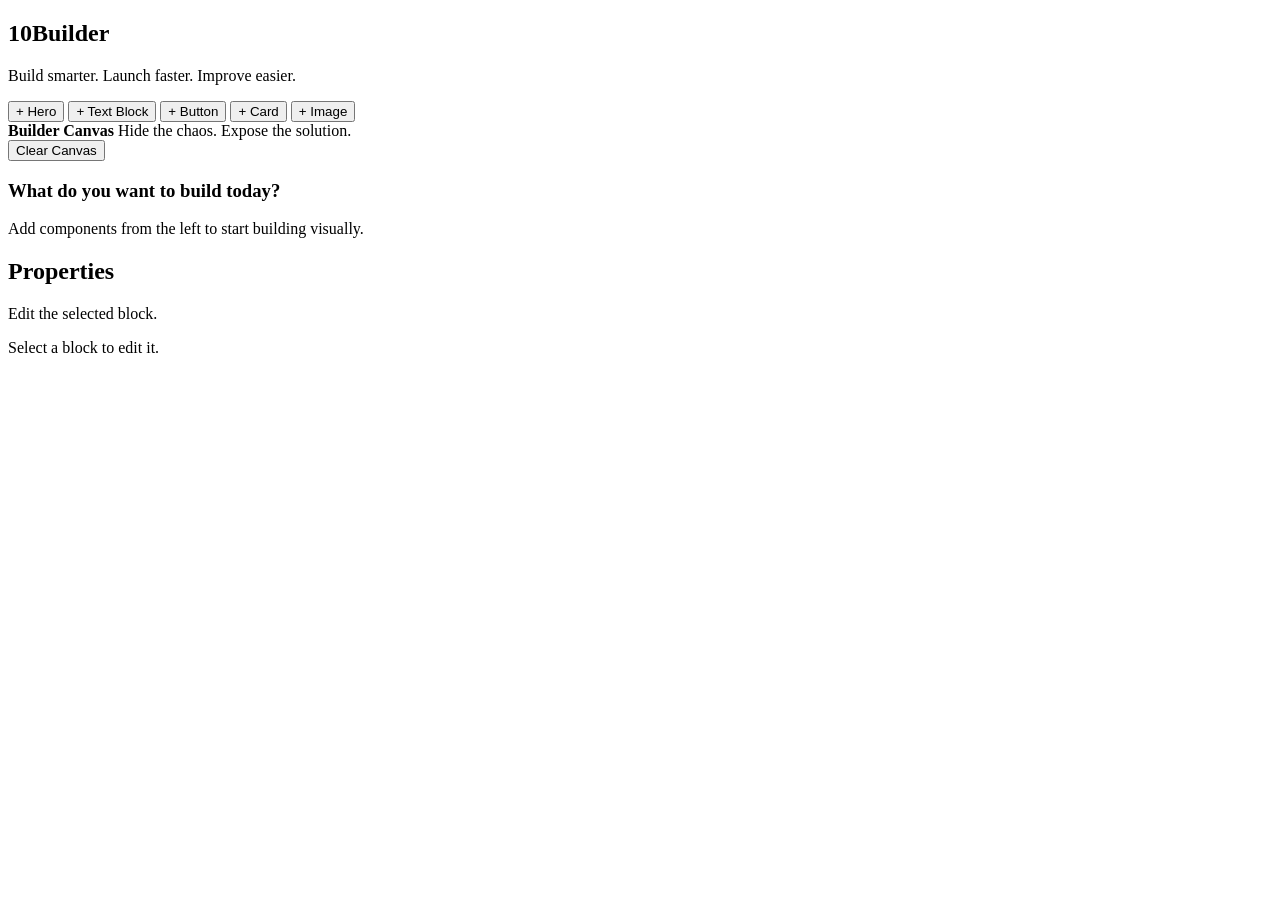
==== index.html @ 731b29c5 "Create index.html" ====
<!DOCTYPE html>
<html lang="en">
<head>
  <meta charset="UTF-8" />
  <meta name="viewport" content="width=device-width, initial-scale=1.0" />
  <title>10Builder</title>
  <link rel="stylesheet" href="styles.css" />
</head>
<body>
  <div class="app-shell">
    <aside class="sidebar left">
      <div class="panel-header">
        <h2>10Builder</h2>
        <p>Build smarter. Launch faster. Improve easier.</p>
      </div>

      <div class="component-list">
        <button class="component-btn" data-type="hero">+ Hero</button>
        <button class="component-btn" data-type="text">+ Text Block</button>
        <button class="component-btn" data-type="button">+ Button</button>
        <button class="component-btn" data-type="card">+ Card</button>
        <button class="component-btn" data-type="image">+ Image</button>
      </div>
    </aside>

    <main class="canvas-wrap">
      <div class="topbar">
        <div>
          <strong>Builder Canvas</strong>
          <span class="muted">Hide the chaos. Expose the solution.</span>
        </div>
        <button id="clear-canvas" class="danger-btn">Clear Canvas</button>
      </div>

      <section id="canvas" class="canvas empty">
        <div class="empty-state">
          <h3>What do you want to build today?</h3>
          <p>Add components from the left to start building visually.</p>
        </div>
      </section>
    </main>

    <aside class="sidebar right">
      <div class="panel-header">
        <h2>Properties</h2>
        <p>Edit the selected block.</p>
      </div>

      <div id="properties-panel" class="properties-panel">
        <p class="muted">Select a block to edit it.</p>
      </div>
    </aside>
  </div>

  <script src="app.js"></script>
</body>
</html>
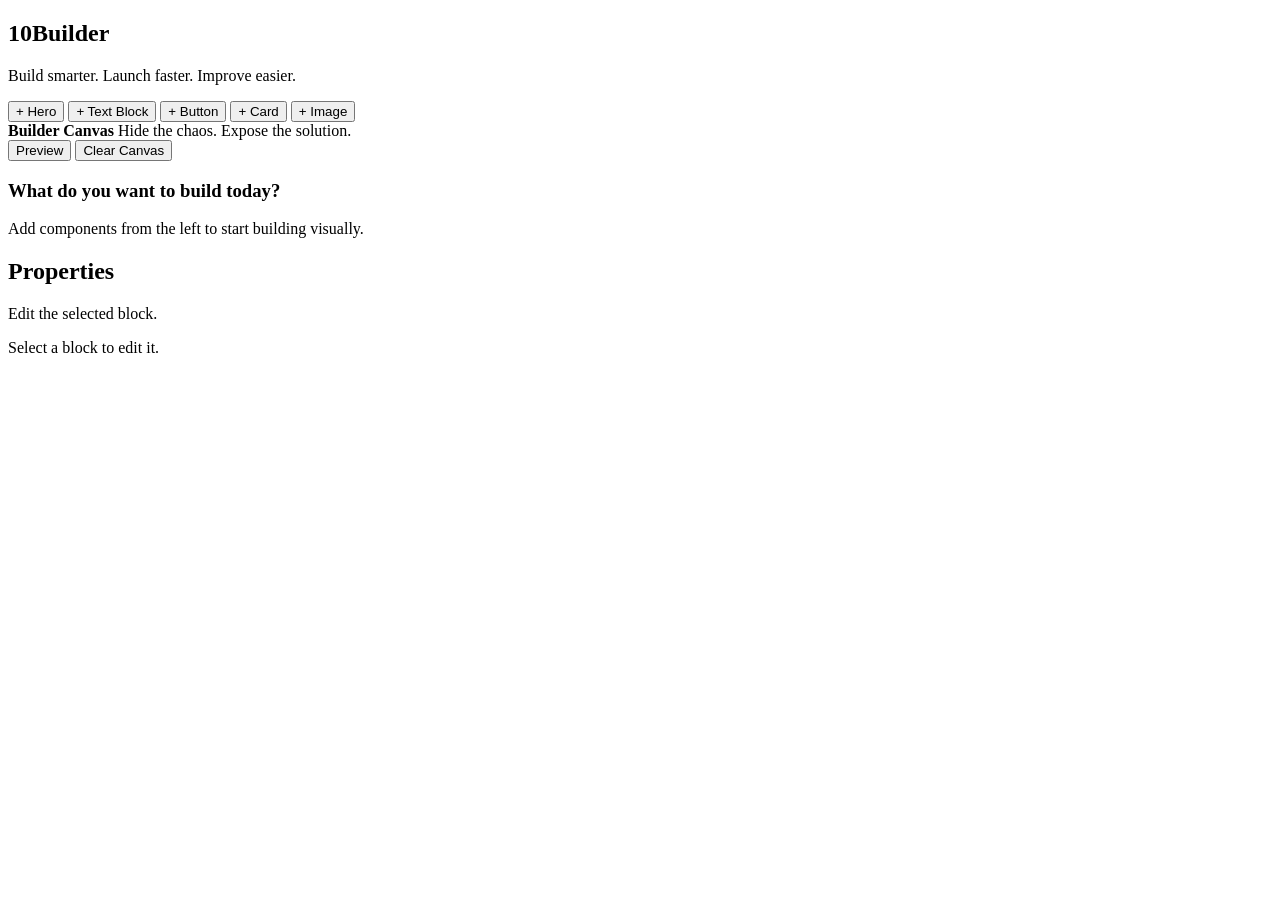
==== commit 775b36e3: "Update index.html" ====
--- a/index.html
+++ b/index.html
@@ -7,7 +7,7 @@
   <link rel="stylesheet" href="styles.css" />
 </head>
 <body>
-  <div class="app-shell">
+  <div class="app-shell" id="app-shell">
     <aside class="sidebar left">
       <div class="panel-header">
         <h2>10Builder</h2>
@@ -29,7 +29,11 @@
           <strong>Builder Canvas</strong>
           <span class="muted">Hide the chaos. Expose the solution.</span>
         </div>
-        <button id="clear-canvas" class="danger-btn">Clear Canvas</button>
+
+        <div class="topbar-actions">
+          <button id="preview-toggle" class="action-btn secondary-btn">Preview</button>
+          <button id="clear-canvas" class="danger-btn">Clear Canvas</button>
+        </div>
       </div>
 
       <section id="canvas" class="canvas empty">
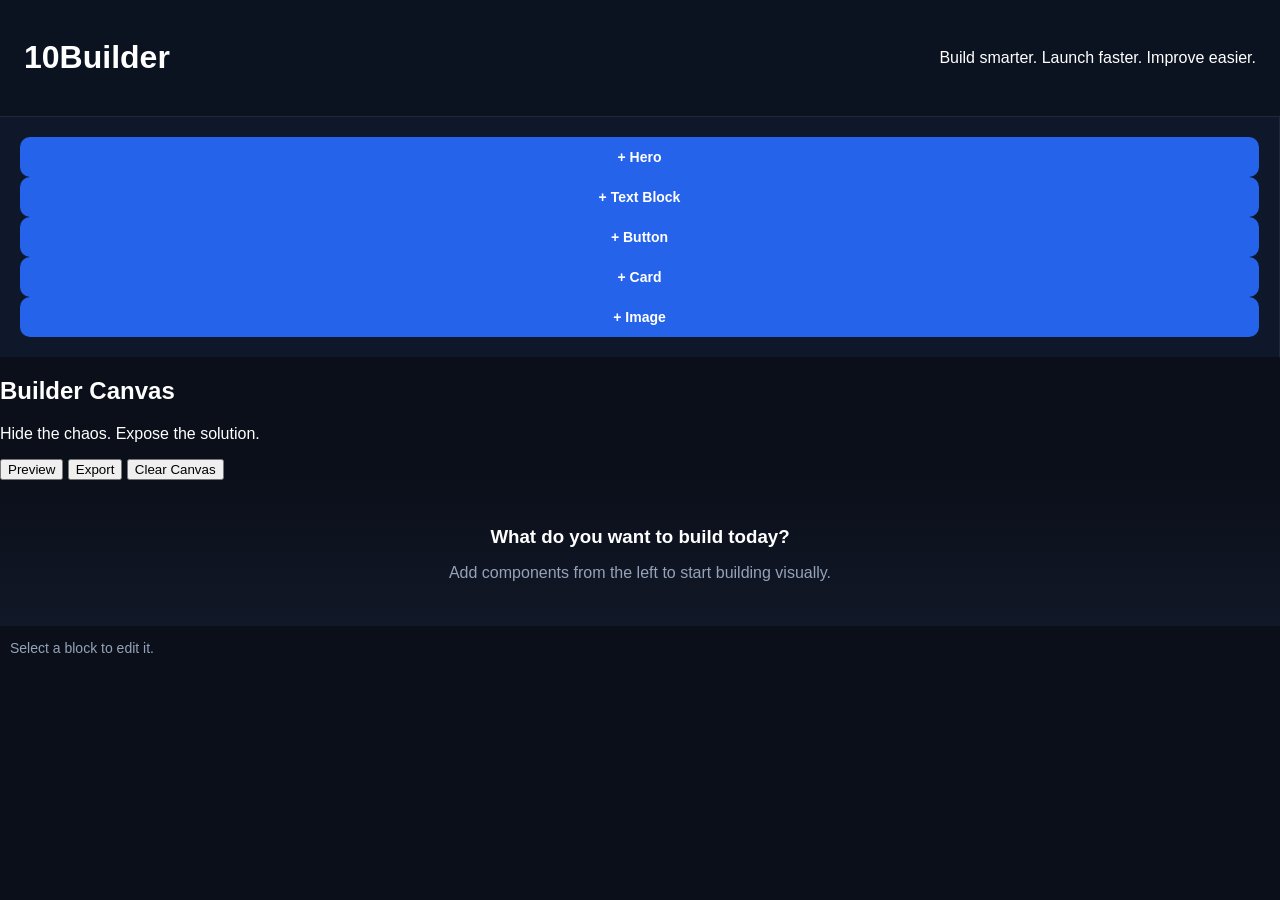
==== commit 61ccd96f: "Update index.html" ====
--- a/index.html
+++ b/index.html
@@ -2,60 +2,56 @@
 <html lang="en">
 <head>
   <meta charset="UTF-8" />
-  <meta name="viewport" content="width=device-width, initial-scale=1.0" />
+  <meta name="viewport" content="width=device-width, initial-scale=1.0"/>
   <title>10Builder</title>
-  <link rel="stylesheet" href="styles.css" />
+
+  <link rel="stylesheet" href="style.css">
+
 </head>
+
 <body>
-  <div class="app-shell" id="app-shell">
-    <aside class="sidebar left">
-      <div class="panel-header">
-        <h2>10Builder</h2>
-        <p>Build smarter. Launch faster. Improve easier.</p>
-      </div>
 
-      <div class="component-list">
-        <button class="component-btn" data-type="hero">+ Hero</button>
-        <button class="component-btn" data-type="text">+ Text Block</button>
-        <button class="component-btn" data-type="button">+ Button</button>
-        <button class="component-btn" data-type="card">+ Card</button>
-        <button class="component-btn" data-type="image">+ Image</button>
-      </div>
+<div id="app-shell">
+
+  <header class="topbar">
+    <h1>10Builder</h1>
+    <p>Build smarter. Launch faster. Improve easier.</p>
+  </header>
+
+  <div class="builder">
+
+    <aside class="sidebar">
+      <button class="component-btn" data-type="hero">+ Hero</button>
+      <button class="component-btn" data-type="text">+ Text Block</button>
+      <button class="component-btn" data-type="button">+ Button</button>
+      <button class="component-btn" data-type="card">+ Card</button>
+      <button class="component-btn" data-type="image">+ Image</button>
     </aside>
 
-    <main class="canvas-wrap">
-      <div class="topbar">
-        <div>
-          <strong>Builder Canvas</strong>
-          <span class="muted">Hide the chaos. Expose the solution.</span>
-        </div>
+    <main class="canvas-wrapper">
 
-        <div class="topbar-actions">
-          <button id="preview-toggle" class="action-btn secondary-btn">Preview</button>
-          <button id="clear-canvas" class="danger-btn">Clear Canvas</button>
+      <div class="canvas-header">
+        <h2>Builder Canvas</h2>
+        <p>Hide the chaos. Expose the solution.</p>
+
+        <div class="actions">
+          <button id="preview-toggle">Preview</button>
+          <button id="export-site" class="primary">Export</button>
+          <button id="clear-canvas" class="danger">Clear Canvas</button>
         </div>
       </div>
 
-      <section id="canvas" class="canvas empty">
-        <div class="empty-state">
-          <h3>What do you want to build today?</h3>
-          <p>Add components from the left to start building visually.</p>
-        </div>
-      </section>
+      <div id="canvas" class="canvas"></div>
+
     </main>
 
-    <aside class="sidebar right">
-      <div class="panel-header">
-        <h2>Properties</h2>
-        <p>Edit the selected block.</p>
-      </div>
+    <aside id="properties-panel" class="properties"></aside>
 
-      <div id="properties-panel" class="properties-panel">
-        <p class="muted">Select a block to edit it.</p>
-      </div>
-    </aside>
   </div>
 
-  <script src="app.js"></script>
+</div>
+
+<script src="app.js?v=99"></script>
+
 </body>
 </html>
--- a/style.css
+++ b/style.css
@@ -0,0 +1,313 @@
+* {
+  box-sizing: border-box;
+}
+
+body {
+  margin: 0;
+  font-family: -apple-system, BlinkMacSystemFont, "Segoe UI", Roboto, Arial, sans-serif;
+  background: #0b0f1a;
+  color: #fff;
+}
+
+.app-shell {
+  display: grid;
+  grid-template-columns: 280px 1fr 320px;
+  min-height: 100vh;
+}
+
+.sidebar {
+  background: #0f172a;
+  border-right: 1px solid #1f2937;
+  padding: 20px;
+}
+
+.sidebar.right {
+  border-right: none;
+  border-left: 1px solid #1f2937;
+}
+
+.panel-header h2 {
+  margin: 0 0 8px;
+  font-size: 22px;
+}
+
+.panel-header p {
+  margin: 0 0 20px;
+  color: #94a3b8;
+  font-size: 14px;
+  line-height: 1.5;
+}
+
+.component-list {
+  display: grid;
+  gap: 10px;
+}
+
+.component-btn,
+.danger-btn,
+.action-btn {
+  width: 100%;
+  padding: 12px 14px;
+  border: none;
+  border-radius: 10px;
+  cursor: pointer;
+  font-weight: 600;
+  font-size: 14px;
+}
+
+.component-btn,
+.action-btn {
+  background: #2563eb;
+  color: #fff;
+}
+
+.component-btn:hover,
+.action-btn:hover {
+  background: #1d4ed8;
+}
+
+.secondary-btn {
+  background: #1e293b;
+  border: 1px solid #334155;
+}
+
+.secondary-btn:hover {
+  background: #334155;
+}
+
+.danger-btn {
+  width: auto;
+  background: #7f1d1d;
+  color: #fff;
+}
+
+.danger-btn:hover {
+  background: #991b1b;
+}
+
+.canvas-wrap {
+  display: flex;
+  flex-direction: column;
+  min-width: 0;
+}
+
+.topbar {
+  display: flex;
+  justify-content: space-between;
+  align-items: center;
+  padding: 18px 24px;
+  border-bottom: 1px solid #1f2937;
+  background: #0b1220;
+}
+
+.topbar-actions {
+  display: flex;
+  gap: 10px;
+  align-items: center;
+}
+
+.muted {
+  color: #94a3b8;
+  font-size: 14px;
+  margin-left: 10px;
+}
+
+.canvas {
+  flex: 1;
+  padding: 28px;
+  overflow: auto;
+  background: linear-gradient(180deg, #0b0f1a 0%, #111827 100%);
+}
+
+.canvas.empty {
+  display: flex;
+  align-items: center;
+  justify-content: center;
+}
+
+.empty-state {
+  text-align: center;
+  color: #94a3b8;
+}
+
+.empty-state h3 {
+  color: #fff;
+  margin-bottom: 8px;
+}
+
+.block {
+  position: relative;
+  background: #fff;
+  color: #111827;
+  border-radius: 14px;
+  margin-bottom: 18px;
+  padding: 20px;
+  border: 3px solid transparent;
+  box-shadow: 0 8px 20px rgba(0, 0, 0, 0.18);
+  cursor: grab;
+}
+
+.block.dragging {
+  opacity: 0.45;
+}
+
+.block.drag-over {
+  border-color: #38bdf8;
+}
+
+.block.selected {
+  border-color: #2563eb;
+}
+
+.block-controls {
+  position: absolute;
+  top: 10px;
+  right: 10px;
+  display: flex;
+  gap: 6px;
+}
+
+.control-btn {
+  border: none;
+  border-radius: 8px;
+  padding: 6px 10px;
+  background: #e5e7eb;
+  cursor: pointer;
+  font-size: 12px;
+}
+
+.control-btn:hover {
+  background: #d1d5db;
+}
+
+.hero-block h1 {
+  margin: 0 0 10px;
+  font-size: 34px;
+}
+
+.hero-block p,
+.text-block p,
+.card-block p {
+  margin: 0;
+  line-height: 1.6;
+}
+
+.button-block a {
+  display: inline-block;
+  padding: 12px 20px;
+  background: #2563eb;
+  color: #fff;
+  text-decoration: none;
+  border-radius: 10px;
+  font-weight: 600;
+}
+
+.card-block {
+  background: #f8fafc;
+}
+
+.image-block .image-placeholder {
+  width: 100%;
+  min-height: 180px;
+  border-radius: 10px;
+  background: repeating-linear-gradient(
+    45deg,
+    #cbd5e1,
+    #cbd5e1 10px,
+    #e2e8f0 10px,
+    #e2e8f0 20px
+  );
+  display: flex;
+  align-items: center;
+  justify-content: center;
+  color: #334155;
+  font-weight: 600;
+}
+
+.properties-panel {
+  display: grid;
+  gap: 14px;
+}
+
+.field {
+  display: grid;
+  gap: 6px;
+}
+
+.field label {
+  font-size: 13px;
+  color: #cbd5e1;
+  font-weight: 600;
+}
+
+.field input,
+.field textarea,
+.field select {
+  width: 100%;
+  border: 1px solid #334155;
+  border-radius: 10px;
+  background: #0b1220;
+  color: #fff;
+  padding: 10px 12px;
+  font: inherit;
+}
+
+.field textarea {
+  min-height: 110px;
+  resize: vertical;
+}
+
+.preview-mode .sidebar {
+  display: none;
+}
+
+.preview-mode .app-shell {
+  grid-template-columns: 1fr;
+}
+
+.preview-mode .topbar {
+  justify-content: flex-end;
+}
+
+.preview-mode .canvas {
+  max-width: 1000px;
+  width: 100%;
+  margin: 0 auto;
+}
+
+@media (max-width: 1100px) {
+  .app-shell {
+    grid-template-columns: 240px 1fr;
+  }
+
+  .sidebar.right {
+    grid-column: 1 / -1;
+    border-left: none;
+    border-top: 1px solid #1f2937;
+  }
+}
+
+@media (max-width: 760px) {
+  .app-shell {
+    grid-template-columns: 1fr;
+  }
+
+  .sidebar {
+    border-right: none;
+    border-bottom: 1px solid #1f2937;
+  }
+
+  .topbar {
+    flex-direction: column;
+    gap: 12px;
+    align-items: flex-start;
+  }
+
+  .topbar-actions {
+    width: 100%;
+  }
+
+  .topbar-actions button {
+    width: 100%;
+  }
+}
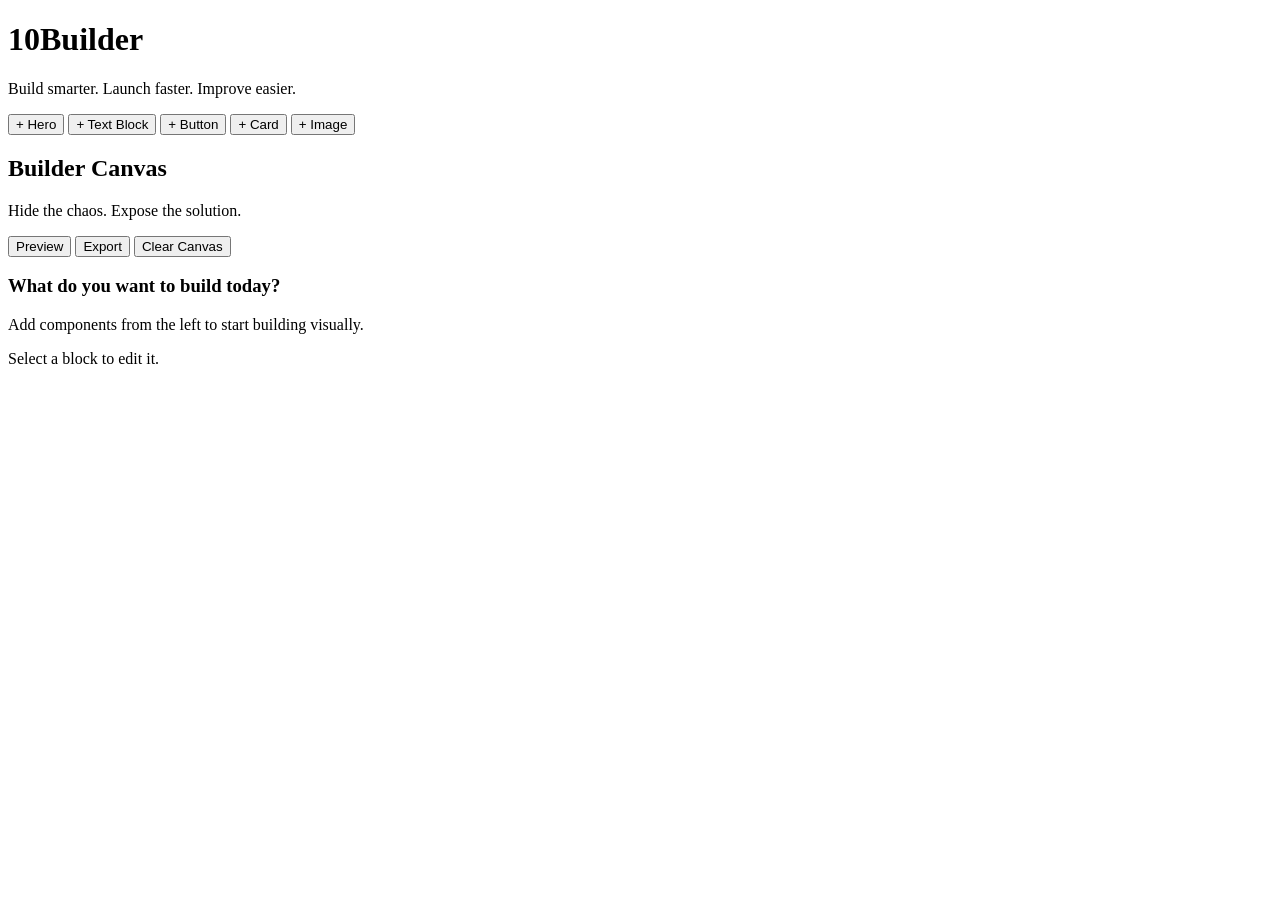
==== commit 81f82a92: "Update index.html" ====
--- a/index.html
+++ b/index.html
@@ -4,54 +4,59 @@
   <meta charset="UTF-8" />
   <meta name="viewport" content="width=device-width, initial-scale=1.0"/>
   <title>10Builder</title>
-
-  <link rel="stylesheet" href="style.css">
-
+  <link rel="stylesheet" href="styles.css" />
 </head>
 
 <body>
 
-<div id="app-shell">
+  <div id="app-shell">
 
-  <header class="topbar">
-    <h1>10Builder</h1>
-    <p>Build smarter. Launch faster. Improve easier.</p>
-  </header>
+    <!-- HEADER -->
+    <header class="header">
+      <h1>10Builder</h1>
+      <p>Build smarter. Launch faster. Improve easier.</p>
+    </header>
 
-  <div class="builder">
+    <div class="main">
 
-    <aside class="sidebar">
-      <button class="component-btn" data-type="hero">+ Hero</button>
-      <button class="component-btn" data-type="text">+ Text Block</button>
-      <button class="component-btn" data-type="button">+ Button</button>
-      <button class="component-btn" data-type="card">+ Card</button>
-      <button class="component-btn" data-type="image">+ Image</button>
-    </aside>
+      <!-- LEFT PANEL -->
+      <aside class="sidebar">
+        <button class="component-btn" data-type="hero">+ Hero</button>
+        <button class="component-btn" data-type="text">+ Text Block</button>
+        <button class="component-btn" data-type="button">+ Button</button>
+        <button class="component-btn" data-type="card">+ Card</button>
+        <button class="component-btn" data-type="image">+ Image</button>
+      </aside>
 
-    <main class="canvas-wrapper">
+      <!-- CANVAS AREA -->
+      <section class="canvas-area">
 
-      <div class="canvas-header">
-        <h2>Builder Canvas</h2>
-        <p>Hide the chaos. Expose the solution.</p>
+        <div class="canvas-header">
+          <h2>Builder Canvas</h2>
+          <p>Hide the chaos. Expose the solution.</p>
 
-        <div class="actions">
-          <button id="preview-toggle">Preview</button>
-          <button id="export-site" class="primary">Export</button>
-          <button id="clear-canvas" class="danger">Clear Canvas</button>
+          <div class="canvas-actions">
+            <button id="preview-toggle">Preview</button>
+            <button id="export-btn">Export</button>
+            <button id="clear-canvas">Clear Canvas</button>
+          </div>
         </div>
-      </div>
 
-      <div id="canvas" class="canvas"></div>
+        <div id="canvas" class="canvas"></div>
 
-    </main>
+      </section>
 
-    <aside id="properties-panel" class="properties"></aside>
+      <!-- RIGHT PANEL -->
+      <aside id="properties-panel" class="properties-panel">
+        <p>Select a block to edit it.</p>
+      </aside>
+
+    </div>
 
   </div>
 
-</div>
-
-<script src="app.js?v=99"></script>
+  <!-- SCRIPT -->
+  <script src="app.js"></script>
 
 </body>
 </html>
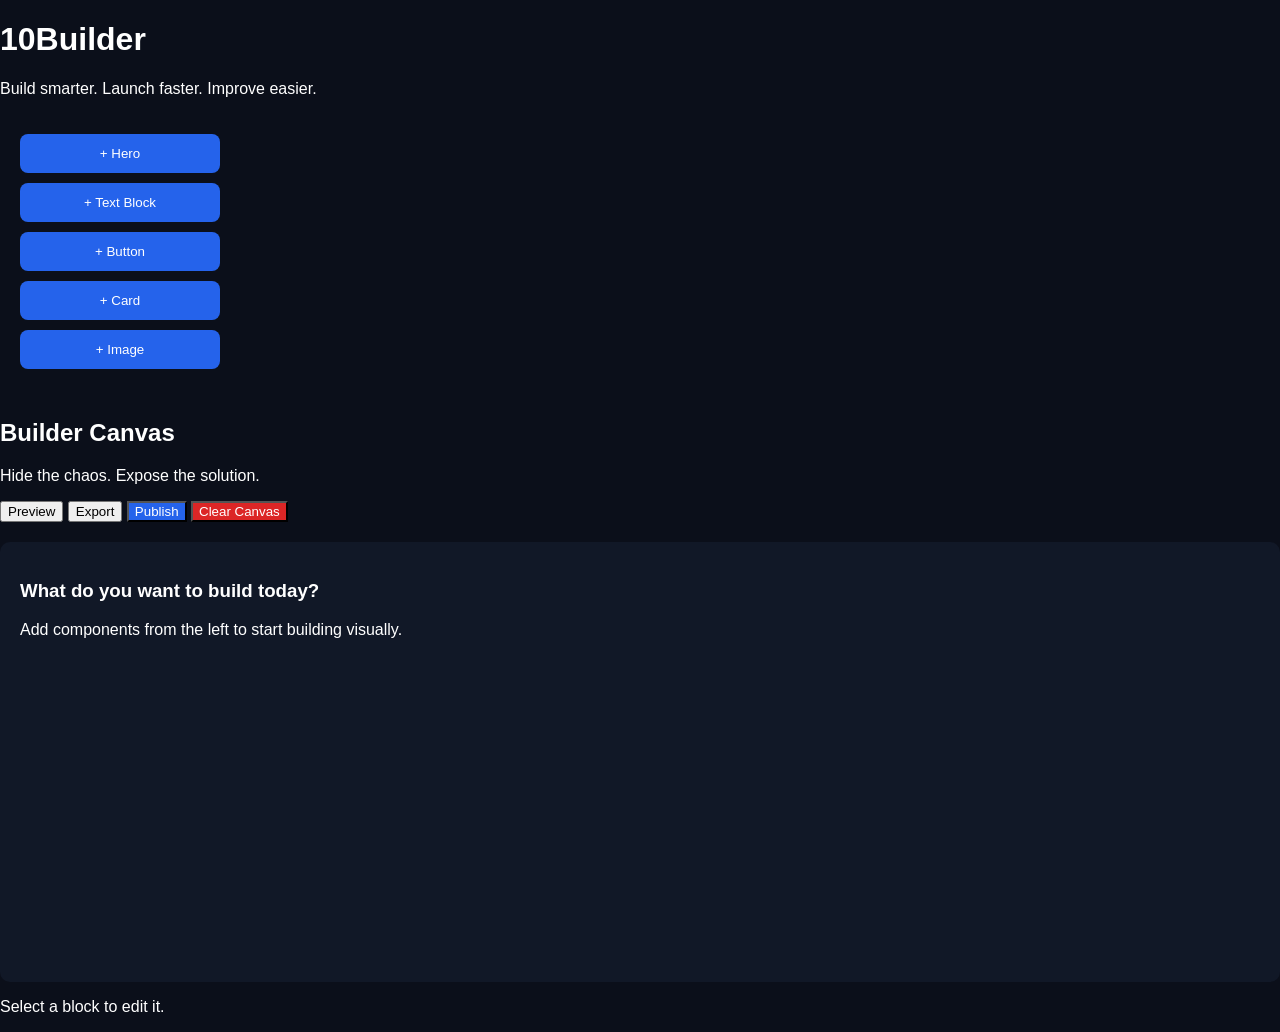
==== commit e3cad3d4: "Update index.html" ====
--- a/index.html
+++ b/index.html
@@ -6,20 +6,14 @@
   <title>10Builder</title>
   <link rel="stylesheet" href="styles.css" />
 </head>
-
 <body>
-
   <div id="app-shell">
-
-    <!-- HEADER -->
     <header class="header">
       <h1>10Builder</h1>
       <p>Build smarter. Launch faster. Improve easier.</p>
     </header>
 
     <div class="main">
-
-      <!-- LEFT PANEL -->
       <aside class="sidebar">
         <button class="component-btn" data-type="hero">+ Hero</button>
         <button class="component-btn" data-type="text">+ Text Block</button>
@@ -28,35 +22,30 @@
         <button class="component-btn" data-type="image">+ Image</button>
       </aside>
 
-      <!-- CANVAS AREA -->
       <section class="canvas-area">
-
         <div class="canvas-header">
-          <h2>Builder Canvas</h2>
-          <p>Hide the chaos. Expose the solution.</p>
+          <div>
+            <h2>Builder Canvas</h2>
+            <p>Hide the chaos. Expose the solution.</p>
+          </div>
 
           <div class="canvas-actions">
             <button id="preview-toggle">Preview</button>
             <button id="export-btn">Export</button>
-            <button id="clear-canvas">Clear Canvas</button>
+            <button id="publish-btn" class="primary">Publish</button>
+            <button id="clear-canvas" class="danger">Clear Canvas</button>
           </div>
         </div>
 
         <div id="canvas" class="canvas"></div>
-
       </section>
 
-      <!-- RIGHT PANEL -->
       <aside id="properties-panel" class="properties-panel">
         <p>Select a block to edit it.</p>
       </aside>
-
     </div>
-
   </div>
 
-  <!-- SCRIPT -->
-  <script src="app.js"></script>
-
+  <script src="app.js?v=200"></script>
 </body>
 </html>
--- a/styles.css
+++ b/styles.css
@@ -0,0 +1,85 @@
+body {
+  margin: 0;
+  font-family: Arial, sans-serif;
+  background: #0b0f1a;
+  color: #fff;
+}
+
+.topbar {
+  padding: 20px;
+  text-align: center;
+}
+
+.builder {
+  display: flex;
+}
+
+.sidebar {
+  width: 200px;
+  padding: 20px;
+}
+
+.component-btn {
+  display: block;
+  width: 100%;
+  margin-bottom: 10px;
+  padding: 12px;
+  border: none;
+  background: #2563eb;
+  color: white;
+  border-radius: 8px;
+}
+
+.canvas-wrapper {
+  flex: 1;
+  padding: 20px;
+}
+
+.canvas-header {
+  margin-bottom: 20px;
+}
+
+.actions button {
+  margin-right: 10px;
+  padding: 10px 16px;
+  border: none;
+  border-radius: 8px;
+}
+
+.primary {
+  background: #2563eb;
+  color: white;
+}
+
+.danger {
+  background: #dc2626;
+  color: white;
+}
+
+.canvas {
+  min-height: 400px;
+  background: #111827;
+  padding: 20px;
+  border-radius: 10px;
+}
+
+.block {
+  background: #1f2937;
+  padding: 20px;
+  margin-bottom: 12px;
+  border-radius: 10px;
+}
+
+.properties {
+  width: 250px;
+  padding: 20px;
+}
+
+.field {
+  margin-bottom: 12px;
+}
+
+input, textarea {
+  width: 100%;
+  padding: 8px;
+}
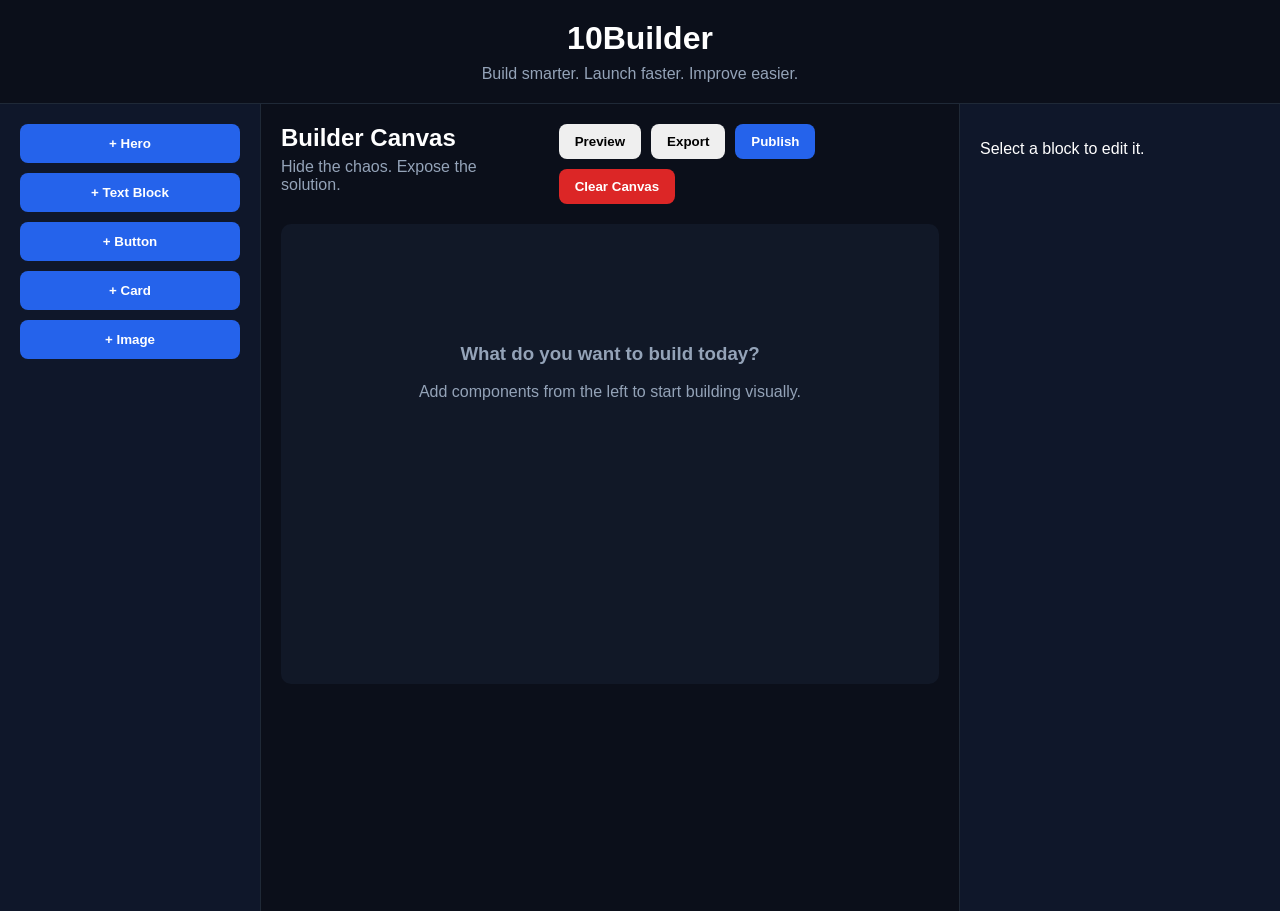
==== commit 28005c6a: "Update index.html" ====
--- a/index.html
+++ b/index.html
@@ -4,7 +4,7 @@
   <meta charset="UTF-8" />
   <meta name="viewport" content="width=device-width, initial-scale=1.0"/>
   <title>10Builder</title>
-  <link rel="stylesheet" href="styles.css" />
+  <link rel="stylesheet" href="styles.css?v=300" />
 </head>
 <body>
   <div id="app-shell">
@@ -46,6 +46,6 @@
     </div>
   </div>
 
-  <script src="app.js?v=200"></script>
+  <script src="app.js?v=300"></script>
 </body>
 </html>
--- a/styles.css
+++ b/styles.css
@@ -5,18 +5,32 @@
   color: #fff;
 }
 
-.topbar {
+.header {
   padding: 20px;
   text-align: center;
-}
-
-.builder {
-  display: flex;
+  border-bottom: 1px solid #1f2937;
+}
+
+.header h1 {
+  margin: 0;
+  font-size: 32px;
+}
+
+.header p {
+  margin: 8px 0 0;
+  color: #94a3b8;
+}
+
+.main {
+  display: flex;
+  min-height: calc(100vh - 93px);
 }
 
 .sidebar {
-  width: 200px;
-  padding: 20px;
+  width: 220px;
+  padding: 20px;
+  background: #0f172a;
+  border-right: 1px solid #1f2937;
 }
 
 .component-btn {
@@ -28,27 +42,57 @@
   background: #2563eb;
   color: white;
   border-radius: 8px;
-}
-
-.canvas-wrapper {
+  cursor: pointer;
+  font-weight: 600;
+}
+
+.component-btn:hover {
+  background: #1d4ed8;
+}
+
+.canvas-area {
   flex: 1;
   padding: 20px;
 }
 
 .canvas-header {
+  display: flex;
+  justify-content: space-between;
+  align-items: flex-start;
+  gap: 20px;
   margin-bottom: 20px;
 }
 
-.actions button {
-  margin-right: 10px;
+.canvas-header h2 {
+  margin: 0;
+}
+
+.canvas-header p {
+  margin: 6px 0 0;
+  color: #94a3b8;
+}
+
+.canvas-actions {
+  display: flex;
+  gap: 10px;
+  flex-wrap: wrap;
+}
+
+.canvas-actions button {
   padding: 10px 16px;
   border: none;
   border-radius: 8px;
+  cursor: pointer;
+  font-weight: 600;
 }
 
 .primary {
   background: #2563eb;
   color: white;
+}
+
+.primary:hover {
+  background: #1d4ed8;
 }
 
 .danger {
@@ -56,11 +100,21 @@
   color: white;
 }
 
+.danger:hover {
+  background: #b91c1c;
+}
+
 .canvas {
-  min-height: 400px;
+  min-height: 420px;
   background: #111827;
   padding: 20px;
   border-radius: 10px;
+}
+
+.empty-state {
+  color: #94a3b8;
+  text-align: center;
+  padding: 80px 20px;
 }
 
 .block {
@@ -68,18 +122,135 @@
   padding: 20px;
   margin-bottom: 12px;
   border-radius: 10px;
-}
-
-.properties {
-  width: 250px;
-  padding: 20px;
+  border: 2px solid transparent;
+  cursor: pointer;
+}
+
+.block.selected {
+  border-color: #38bdf8;
+}
+
+.block h1,
+.block h3,
+.block p {
+  margin-top: 0;
+}
+
+.block-controls {
+  display: flex;
+  gap: 8px;
+  margin-bottom: 12px;
+}
+
+.control-btn {
+  border: none;
+  border-radius: 8px;
+  padding: 8px 10px;
+  background: #334155;
+  color: white;
+  cursor: pointer;
+  font-size: 13px;
+}
+
+.control-btn:hover {
+  background: #475569;
+}
+
+.properties-panel {
+  width: 280px;
+  padding: 20px;
+  background: #0f172a;
+  border-left: 1px solid #1f2937;
 }
 
 .field {
   margin-bottom: 12px;
 }
 
-input, textarea {
+.field label {
+  display: block;
+  margin-bottom: 6px;
+  color: #cbd5e1;
+}
+
+input,
+textarea {
   width: 100%;
-  padding: 8px;
-}
+  padding: 10px;
+  border-radius: 8px;
+  border: 1px solid #334155;
+  background: #111827;
+  color: white;
+  box-sizing: border-box;
+}
+
+textarea {
+  min-height: 100px;
+  resize: vertical;
+}
+
+#save-properties {
+  padding: 10px 16px;
+  border: none;
+  border-radius: 8px;
+  background: #2563eb;
+  color: white;
+  cursor: pointer;
+  font-weight: 600;
+}
+
+#save-properties:hover {
+  background: #1d4ed8;
+}
+
+.preview-mode .sidebar,
+.preview-mode .properties-panel {
+  display: none;
+}
+
+.preview-mode .main {
+  display: block;
+}
+
+.preview-mode .canvas-area {
+  max-width: 900px;
+  margin: 0 auto;
+}
+
+.published-shell {
+  max-width: 1000px;
+  margin: 0 auto;
+  padding: 40px 20px;
+}
+
+.published-hero,
+.published-card,
+.published-text,
+.published-button,
+.published-image {
+  background: #111827;
+  color: white;
+  padding: 24px;
+  border-radius: 12px;
+  margin-bottom: 16px;
+}
+
+.published-button a {
+  display: inline-block;
+  padding: 12px 18px;
+  background: #2563eb;
+  color: white;
+  text-decoration: none;
+  border-radius: 8px;
+}
+
+.published-image .placeholder {
+  min-height: 180px;
+  background: #334155;
+  border-radius: 8px;
+  display: flex;
+  align-items: center;
+  justify-content: center;
+  color: #cbd5e1;
+  font-weight: 600;
+}
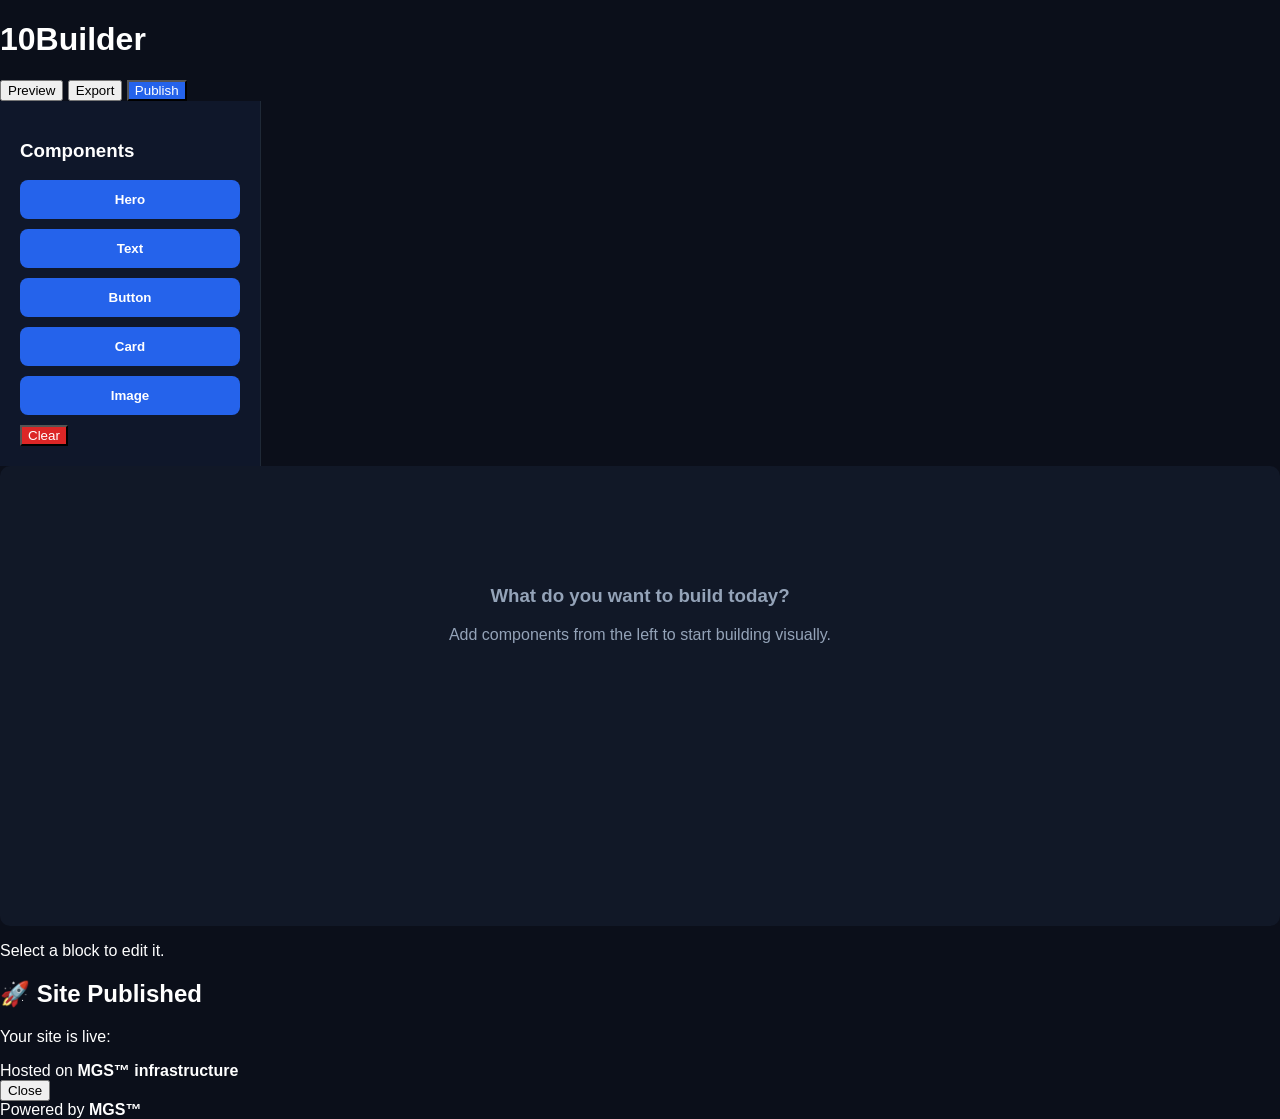
==== commit 3a3b2a0b: "Update index.html" ====
--- a/index.html
+++ b/index.html
@@ -4,48 +4,61 @@
   <meta charset="UTF-8" />
   <meta name="viewport" content="width=device-width, initial-scale=1.0"/>
   <title>10Builder</title>
-  <link rel="stylesheet" href="styles.css?v=300" />
+  <link rel="stylesheet" href="styles.css?v=500" />
 </head>
 <body>
-  <div id="app-shell">
-    <header class="header">
-      <h1>10Builder</h1>
-      <p>Build smarter. Launch faster. Improve easier.</p>
-    </header>
 
-    <div class="main">
-      <aside class="sidebar">
-        <button class="component-btn" data-type="hero">+ Hero</button>
-        <button class="component-btn" data-type="text">+ Text Block</button>
-        <button class="component-btn" data-type="button">+ Button</button>
-        <button class="component-btn" data-type="card">+ Card</button>
-        <button class="component-btn" data-type="image">+ Image</button>
-      </aside>
+<div id="app-shell">
 
-      <section class="canvas-area">
-        <div class="canvas-header">
-          <div>
-            <h2>Builder Canvas</h2>
-            <p>Hide the chaos. Expose the solution.</p>
-          </div>
+  <header class="topbar">
+    <h1>10Builder</h1>
+    <div class="topbar-actions">
+      <button id="preview-toggle">Preview</button>
+      <button id="export-btn">Export</button>
+      <button id="publish-btn" class="primary">Publish</button>
+    </div>
+  </header>
 
-          <div class="canvas-actions">
-            <button id="preview-toggle">Preview</button>
-            <button id="export-btn">Export</button>
-            <button id="publish-btn" class="primary">Publish</button>
-            <button id="clear-canvas" class="danger">Clear Canvas</button>
-          </div>
-        </div>
+  <main class="builder">
 
-        <div id="canvas" class="canvas"></div>
-      </section>
+    <aside class="sidebar">
+      <h3>Components</h3>
+      <button class="component-btn" data-type="hero">Hero</button>
+      <button class="component-btn" data-type="text">Text</button>
+      <button class="component-btn" data-type="button">Button</button>
+      <button class="component-btn" data-type="card">Card</button>
+      <button class="component-btn" data-type="image">Image</button>
 
-      <aside id="properties-panel" class="properties-panel">
-        <p>Select a block to edit it.</p>
-      </aside>
+      <button id="clear-canvas" class="danger">Clear</button>
+    </aside>
+
+    <section id="canvas" class="canvas"></section>
+
+    <aside id="properties-panel" class="properties"></aside>
+
+  </main>
+
+  <!-- ✅ Publish Result Panel -->
+  <div id="publish-result" class="publish-result hidden">
+    <div class="publish-box">
+      <h2>🚀 Site Published</h2>
+      <p>Your site is live:</p>
+      <a id="publish-link" target="_blank"></a>
+
+      <div class="mgs-line">
+        Hosted on <strong>MGS™ infrastructure</strong>
+      </div>
+
+      <button onclick="closePublish()">Close</button>
     </div>
   </div>
 
-  <script src="app.js?v=300"></script>
+  <footer class="footer">
+    Powered by <strong>MGS™</strong>
+  </footer>
+
+</div>
+
+<script src="app.js?v=500"></script>
 </body>
 </html>
